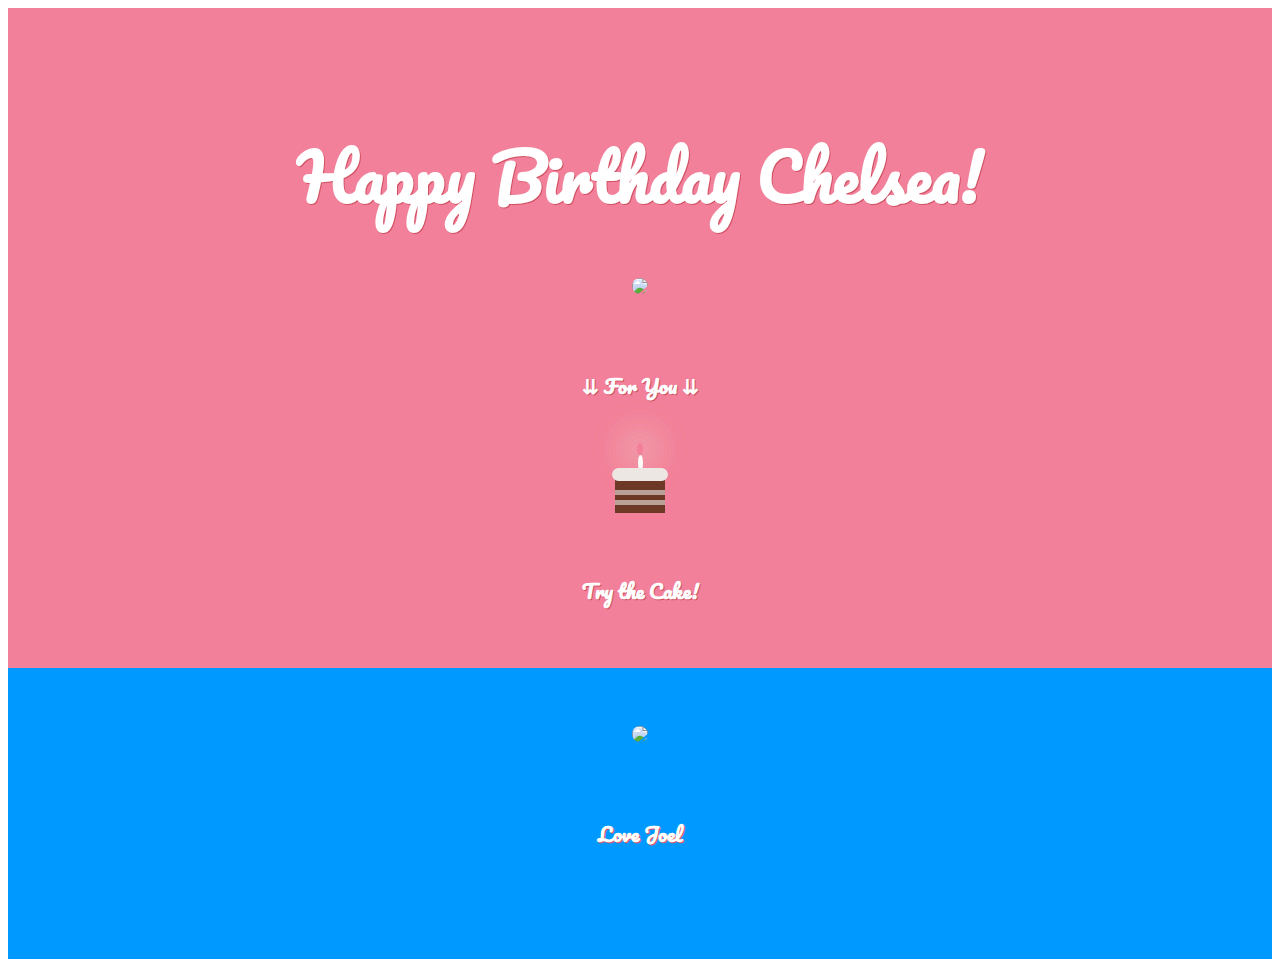
==== Birthday.html @ 09c852b3 "Birthday Card" ====
<!DOCTYPE html>
<html>
<header>
<link rel="stylesheet" type="text/css" href="Birthday.css">
<script src="https://ajax.googleapis.com/ajax/libs/jquery/1.11.2/jquery.min.js"></script>

  


</header>
<title>Chelsea's Birthday Card</title>
<body>


<div id="cake1"></div
<div class="birthdaychild">
  <h1>Happy Birthday Chelsea!</h1>
  <div class="avatar__main">
   
	     <img class="avatar__picture" src="https://pbs.twimg.com/profile_images/578002782533337088/UL6VEpQz.jpeg" />
  </div>
  <h3 class="your-present">&#8650; For You &#8650;</h3> 

<div class="cake2">
  <div class="velas">
    <div class="fuego"></div>
    <div class="fuego"></div>
    <div class="fuego"></div>
    <div class="fuego"></div>
    <div class="fuego"></div>
  </div>
  <div class="cobertura"></div>
  <div class="bizcocho"></div>
  </div>
  <h3 class="your-present"> Try the Cake! </h3> 
  
<img class="tapas" src="http://stepoutbuffalo.com/wp-content/uploads/2015/03/event-5-Plates-Tapas-Flyer1.jpg">
</div>
<div class="birthdaychild2">
  <div class="avatar__main">
   
	     <img class="avatar__picture" src="https://pbs.twimg.com/profile_images/459402498197819393/FYEHXAHl_400x400.jpeg" />
  </div>
   <h3 class="your-present"> Love Joel </h3> 
  <script>

  var w = window,
    d = document,
    e = d.documentElement,
    g = d.getElementsByTagName('body')[0],
    x = w.innerWidth || e.clientWidth || g.clientWidth,
    y = w.innerHeight|| e.clientHeight|| g.clientHeight;
	
	
$(document).ready(function(){

 
$(".tapas").hide();

$(".cake2").click(function(){
        $(".tapas").show();
    });

});


</script>
</body>
</html>
---- Birthday.css ----
@import url(http://fonts.googleapis.com/css?family=Pacifico);


html{
background-color: white;

}
body {
  background-color:#F2809A;
  font: 32px "Pacifico", cursive;
  color: white;
  text-align: center;
  padding-top: 80px;
  text-shadow: 1px 1px #D15162; 
}

h1 {
  margin: 0.5em 0 0 0; 
  margin-bottom: 20px;
}

h3 {
  font-size: 20px;

  margin: 3em 0;
}


.avatar__main .avatar__picture{
  border-radius: 50%;

}


.birthdaychild {
  background: #F2809A;
  padding: 1em 0 1.5em 0;
  margin: 0;

}
.birthdaychild2 {
  background: #0099FF;
  padding: 1em 0 1.5em 0;
  margin: 0;

  
}

.birthdaychild h1 {
  color: #fff;
}
.birthdaychild h2 {
  font-size: 4.5em;
  margin: 0 0 0.25em 0;
  color: #F2809A;
}
.birthdaychild .avatar__picture {
  box-shadow: 0 0 0 0.5em #F2809A, 0 0 50em #e91e63;
  
  
}
.birthdaychild2 .avatar__picture {
  box-shadow: 0 0 0 0.5em #0099FF, 0 0 50em #66C2FF;

    
}
#cake1{
background-image: url(cake.png);
background-repeat: repeat-x;
}


.cake {
  position: relative; 
  width: 35px;
  height: 16px;
  background-color: #F2D4CC;
  float: left;
  margin-left:3px;
  margin-right: 3px;
  margin-top: 10px;
}

.icing {
  position: absolute;
  top: -10px;
  width: 0;
  height: 0;
  border-left: 30px solid transparent;
  border-right: 5px solid transparent;
  border-bottom: 10px solid #EAA19D;
}

.squiggle {
  position: absolute;
  top: 8px;
  width: 5px;
  height: 5px;
  border-radius: 50%;
  background-color: #EAA19D;
}
.squiggle:before {
  content: "";
  position: absolute;
  top: 0px;
  left: -5px;
  width: 5px;
  height: 5px;
  background-color: #EAA19D;
  border-radius: 50%;
}
.squiggle:after {
  content: "";
  position: absolute;
  top: 0px;
  left: -10px;
  width: 5px;
  height: 5px;
  background-color: #EAA19D;
  border-radius: 50%;
}

.squiggle2 {
  position: absolute;
  top: 8px;
  left: -15px;
  width: 5px;
  height: 5px;
  background-color: #EAA19D;
  border-radius: 50%;
}
.squiggle2:before {
  content: "";
  position: absolute;
  top: 0px;
  left: -5px;
  width: 5px;
  height: 5px;
  background-color: #EAA19D;
  border-radius: 50%;
}
.squiggle2:after {
  content: "";
  position: absolute;
  top: 0px;
  left: -10px;
  width: 5px;
  height: 5px;
  background-color: #EAA19D;
  border-radius: 50%;
}

.squiggle3 {
  position: absolute;
  top: 10px;
  left: -30px;
  width: 5px;
  height: 2.5px;
  background-color: #EAA19D;
  border-radius: 0px 0px 2.5px 2.5px;
}

.line {
  position: absolute;
  top: 20px;
  left: -30px;
  width: 35px;
  height: 2px;
  background-color: #EAA19D;
}

.candle {
  position: absolute;
  top: -12px;
  left: 18px;
  width: 3px;
  height: 10px;
  background-color: white;
}

.flame {
  position: absolute;
  border-radius: 50%;
  top: -15px;
  left: 18px;
  width: 3px;
  height: 3px;
  background-color: #FFBE22;
}



.cake2 {
  position: relative;
  top: 50%;
  left: 50%;
  margin-left: -50px;
  margin-top: -50px;
  width: 100px;
  height: 100px;
}


.velas {
  background: #ffffff;
  border-radius: 100%;
  position: absolute;
  top: 50%;
  left: 50%;
  margin-left: -2.5px;
  margin-top: -8.333333333333334px;
  width: 5px;
  height: 16.666666666666668px;
}


.fuego {
  border-radius: 100%;
  box-shadow: 0 0 40px 10px rgba(248, 233, 209, 0.2);
  position: absolute;
  top: -12px;
  left: 50%;
  margin-left: -3.3333333333333335px;
  width: 6.666666666666667px;
  height: 12.5px;
}
.fuego:nth-child(1) {
  -webkit-animation: fuego 2s infinite;
}
.fuego:nth-child(2) {
  -webkit-animation: fuego 1.5s infinite;
}
.fuego:nth-child(3) {
  -webkit-animation: fuego 1s infinite;
}
.fuego:nth-child(4) {
  -webkit-animation: fuego 0.5s infinite;
}
.fuego:nth-child(5) {
  -webkit-animation: fuego 0.2s infinite;
}

@-webkit-keyframes fuego {
  0% {
    background: rgba(254, 248, 97, 0.5);
    -webkit-transform: translateY(0) scale(1);
  }
  50% {
    background: rgba(255, 50, 0, 0.1);
    -webkit-transform: translateY(-20px) scale(0);
  }
  100% {
    background: rgba(254, 248, 97, 0.5);
    -webkit-transform: translateY(0) scale(1);
  }
}

.cobertura {
  background: #ece7e3;
  border-radius: 50px;
  position: absolute;
  top: 60%;
  left: 50%;
  margin-left: -27.77777777777778px;
  margin-top: -5px;
  width: 55.55555555555556px;
  height: 12.5px;
  z-index: 10;
}


.bizcocho {
  background: #6d3826;
  position: absolute;
  bottom: 0;
  left: 50%;
  margin-left: -25px;
  width: 50px;
  height: 33.333333333333336px;
}
.bizcocho:after,
.bizcocho:before {
  background: rgba(236, 231, 227, 0.6);
  content: "";
  position: absolute;
  width: 100%;
  height: 5px;
}
.bizcocho:after {
  top: 30%;
  left: 0;
}
.bizcocho:before {
  top: 60%;
  left: 0;
}

.tapas
{
height: 600px;
width: 400px;
}
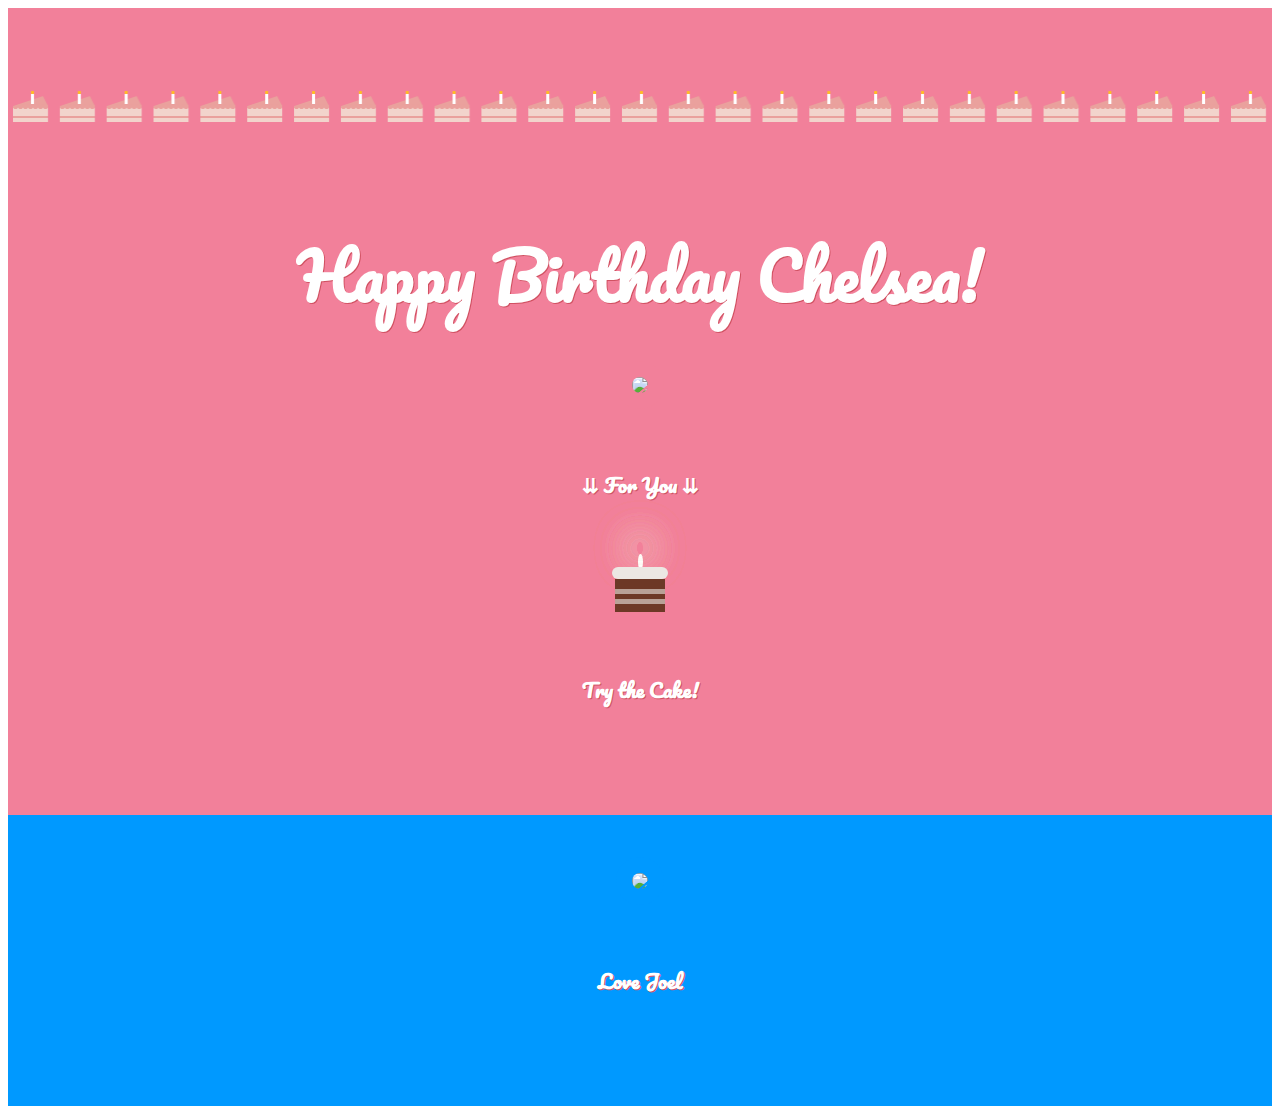
==== commit 8e88a759: "Updates  CSS" ====
--- a/Birthday.html
+++ b/Birthday.html
@@ -1,18 +1,13 @@
 <!DOCTYPE html>
 <html>
-<header>
+<head>
 <link rel="stylesheet" type="text/css" href="Birthday.css">
 <script src="https://ajax.googleapis.com/ajax/libs/jquery/1.11.2/jquery.min.js"></script>
+<title>Chelsea's Birthday Card</title>
+</head>
 
-  
-
-
-</header>
-<title>Chelsea's Birthday Card</title>
 <body>
-
-
-<div id="cake1"></div
+<div class="cake1">&nbsp</div>
 <div class="birthdaychild">
   <h1>Happy Birthday Chelsea!</h1>
   <div class="avatar__main">
@@ -44,12 +39,7 @@
    <h3 class="your-present"> Love Joel </h3> 
   <script>
 
-  var w = window,
-    d = document,
-    e = d.documentElement,
-    g = d.getElementsByTagName('body')[0],
-    x = w.innerWidth || e.clientWidth || g.clientWidth,
-    y = w.innerHeight|| e.clientHeight|| g.clientHeight;
+
 	
 	
 $(document).ready(function(){
--- a/Birthday.css
+++ b/Birthday.css
@@ -15,7 +15,7 @@
 }
 
 h1 {
-  margin: 0.5em 0 0 0; 
+  
   margin-bottom: 20px;
 }
 
@@ -64,10 +64,7 @@
 
     
 }
-#cake1{
-background-image: url(cake.png);
-background-repeat: repeat-x;
-}
+
 
 
 .cake {
@@ -299,4 +296,9 @@
 {
 height: 600px;
 width: 400px;
+}
+.cake1{
+background: url("http://martjd31.github.io/cake.png")  space  ;
+
+
 }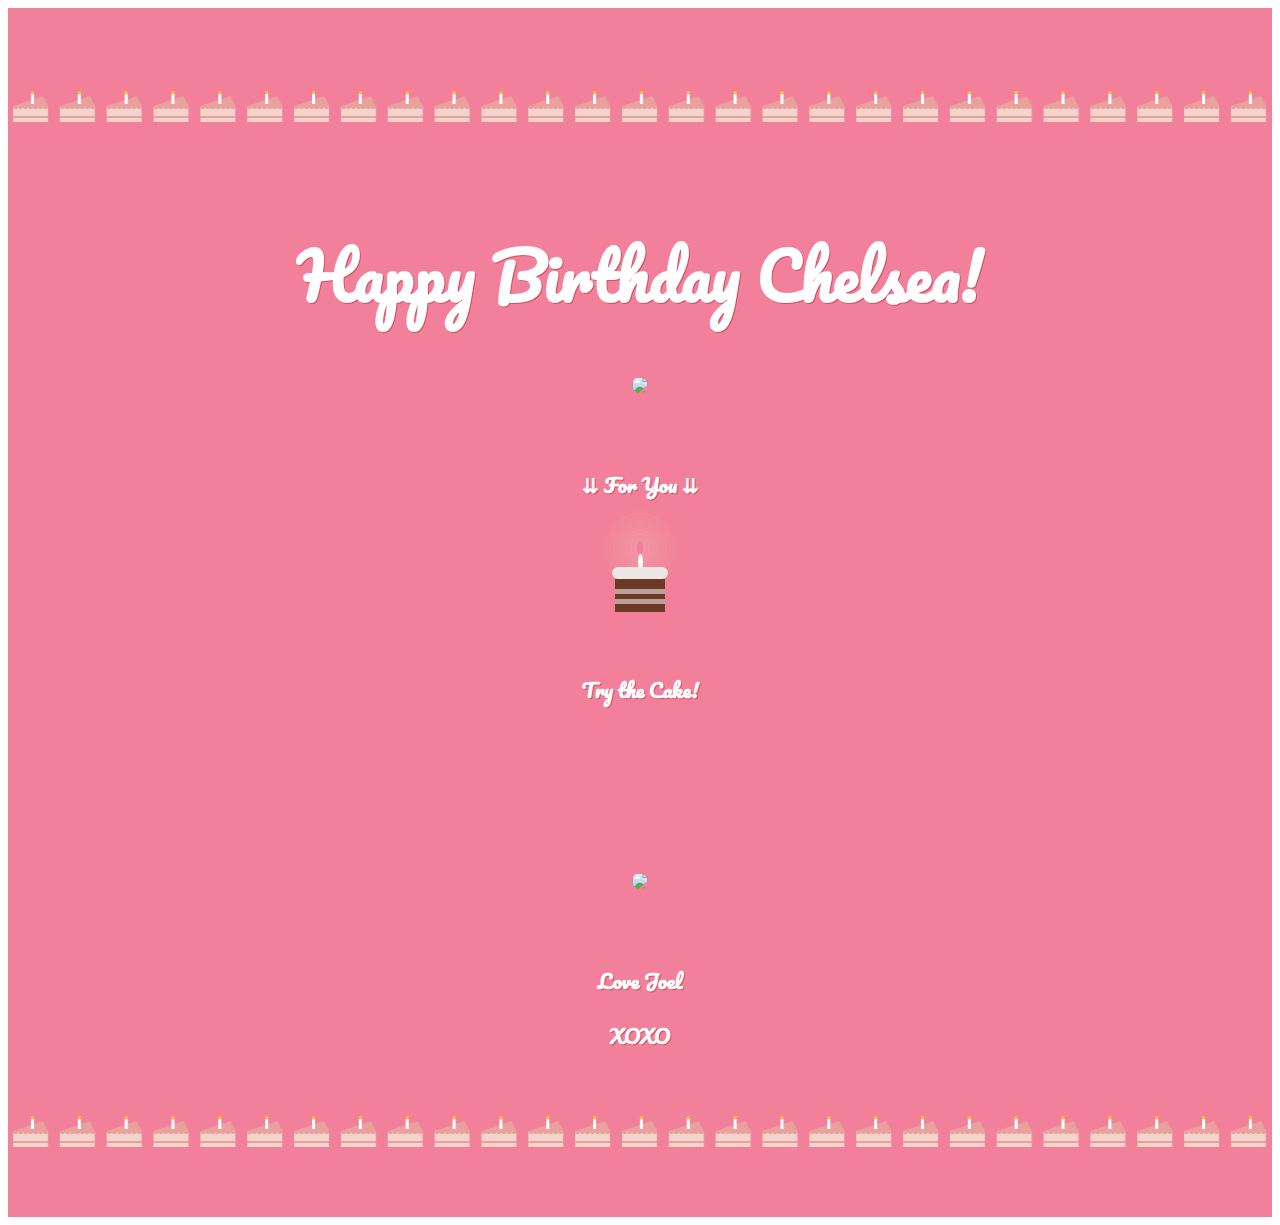
==== commit 68963761: "Updates to layout" ====
--- a/Birthday.html
+++ b/Birthday.html
@@ -29,14 +29,20 @@
   </div>
   <h3 class="your-present"> Try the Cake! </h3> 
   
-<img class="tapas" src="http://stepoutbuffalo.com/wp-content/uploads/2015/03/event-5-Plates-Tapas-Flyer1.jpg">
+<a href="http://stepoutbuffalo.com/events/tapas/"><img class ="tapas" src="http://stepoutbuffalo.com/wp-content/uploads/2015/03/event-5-Plates-Tapas-Flyer1.jpg"></a>
 </div>
-<div class="birthdaychild2">
+<div class="birthdaychild">
   <div class="avatar__main">
    
 	     <img class="avatar__picture" src="https://pbs.twimg.com/profile_images/459402498197819393/FYEHXAHl_400x400.jpeg" />
   </div>
-   <h3 class="your-present"> Love Joel </h3> 
+   <h3 class="your-present"> <p>Love Joel</p> 
+   <p>XOXO</p> 
+   
+   </h3> 
+  
+   <div class="cake1">&nbsp </div>
+   </div>
   <script>
 
 
